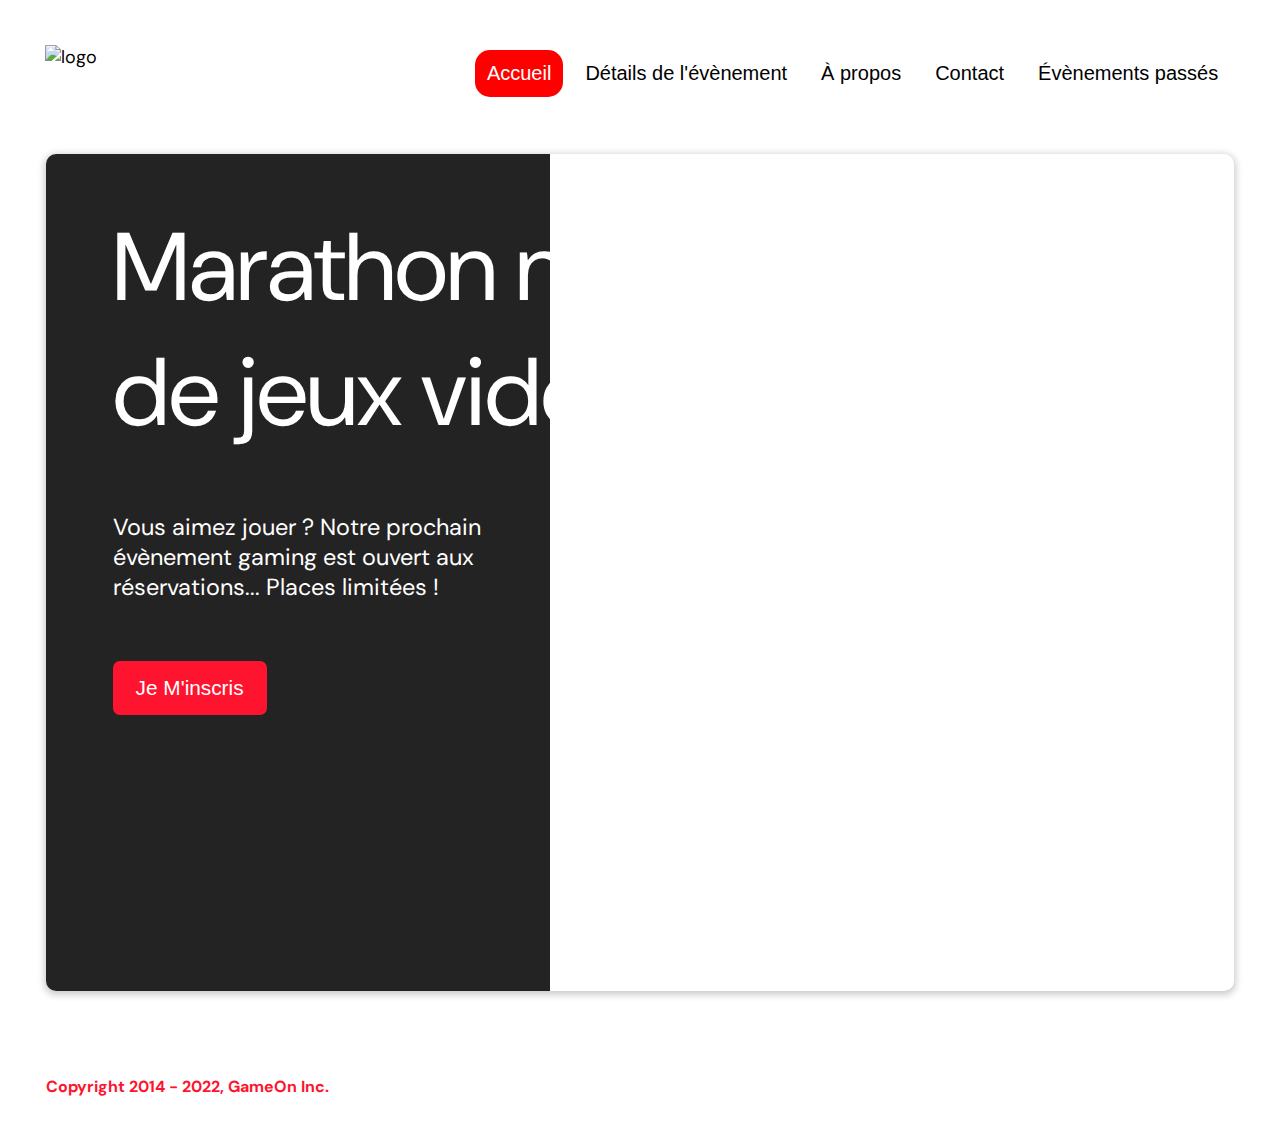
==== starterOnly/index.html @ f7db4648 "finish" ====
<!DOCTYPE html>
<html lang="en">
  <head>
    <meta charset="utf-8" />
    <title>Reservation</title>
    <meta name="viewport" content="width=device-width,initial-scale=1" />
    <link rel="stylesheet" href="modal.css" />
    <link rel="stylesheet" href="https://cdnjs.cloudflare.com/ajax/libs/font-awesome/4.7.0/css/font-awesome.min.css">
    <link
      href="https://fonts.googleapis.com/css?family=DM+Sans"
      rel="stylesheet"
    />
  </head>
  <body>
    <div class="topnav" id="myTopnav">
      <div class="header-logo">
      <img alt="logo" src="Logo.png" width="auto" height="auto" />
    </div>
    <div class="main-navbar">
      
      <a href="#" class="active"><span>Accueil</span></a>
      <a href="#"><span>Détails de l'évènement</span></a>
      <a href="#"><span>À propos</span></a>
      <a href="#"><span>Contact</span></a>
      <a href="#"><span>Évènements passés</span></a>
      <a href="javascript:void(0);" class="icon" onclick="editNav()">
        <i class="fa fa-bars"></i>
      </a>
    </div>
    </div>
  </div>
    <main>
      <div class="hero-section">
        <div class="hero-content">
          <h1 class="hero-headline">
            Marathon national<br>
            de jeux vidéos
          </h1>
          <p class="hero-text">
            Vous aimez jouer ? Notre prochain évènement gaming est ouvert
            aux réservations... Places limitées !
          </p>
          <button class="btn-signup modal-btn">
            je m'inscris
          </button>
        </div>
        <div class="hero-img">
          <img src="./bg_img.jpg" alt="img" />
        </div>
        <button class="btn-signup modal-btn">
          je m'inscris
        </button>
      </div>
      <div id="finModal" class="bground" style="width: 530; height: 850;">
        <div class="content" style="width: 530; height: 850;">
          <span class="close"></span>
          <div class="modal-body" >

            
          <form> 
            <h1 style="text-align: center; margin-bottom: 250px; margin-top: 250px;">Merci pour votre Inscription</h1>
            <input
            class="btn-submit"
            type="submit"
            
            value="Fermer"
          />
        </form>
          </div>

          </div>
        </div>
        
      <div id="mainModal" class="bground">
        <div class="content">
          <span id="closeMainModal" class="close"></span>
          <div class="modal-body">
            <form
              name="reserve"
              action="index.html"
              method="get"
              onsubmit="return validate();"
            >
              <div
                class="formData">
                <label for="first">Prénom</label><br>
                <input
                  class="text-control"
                  type="text"
                  id="firstName"
                  name="firstName"
                  minlength="2"
                /><br>
                <p id="errorFirstName" class="error-message">Veuillez entrer 2 caractères ou plus pour le champ du prenom.</p>
              </div>
              <div
                class="formData">
                <label for="lastName">Nom</label><br>
                <input
                  class="text-control"
                  type="text"
                  id="lastName"
                  name="lastName"
                /><br>
                <p id="errorLastName" class="error-message">Veuillez entrer 2 caractères ou plus pour le champ du nom.</p>
              </div>
              <div
                class="formData">
                <label for="email">E-mail</label><br>
                <input
                  class="text-control"
                  type="email"
                  id="email"
                  name="email"
                /><br>
                <p id="error-email" class="error-message">Veuillez entrer votre email!</p>
              </div>
              <div
                class="formData">
                <label for="birthdate">Date de naissance</label><br>
                <input
                  class="text-control"
                  type="date"
                  id="birthdate"
                  name="birthdate"
                  value="2018-07-22"
                  min="1920-01-01"
                  max="2008-01-01"
                /><br>
                <p id="error-birthdate" class="error-message">Veuillez entrer votre date de naissance!</p>
              </div>
              <div
                class="formData">
                <label for="quantity">À combien de tournois GameOn avez-vous déjà participé ?</label><br>
                <input type="number" class="text-control" id="quantity" name="quantity" min="0" max="99">
                <p id="error-quantity" class="error-message">Veuillez entrer la bonne quantité!</p>
              </div>
              <p class="text-label">A quel tournoi souhaitez-vous participer cette année ?</p>
              <div
                class="formData">
                <input
                  class="checkbox-input"
                  type="radio"
                  id="location1"
                  name="location"
                  value="New York"
                />
                <label class="checkbox-label" for="location1">
                  <span class="checkbox-icon"></span>
                  New York</label
                >
                <input
                  class="checkbox-input"
                  type="radio"
                  id="location2"
                  name="location"
                  value="San Francisco"
                />
                <label class="checkbox-label" for="location2">
                  <span class="checkbox-icon"></span>
                  San Francisco</label
                >
                <input
                  class="checkbox-input"
                  type="radio"
                  id="location3"
                  name="location"
                  value="Seattle"
                />
                <label class="checkbox-label" for="location3">
                  <span class="checkbox-icon"></span>
                  Seattle</label
                >
                <input
                  class="checkbox-input"
                  type="radio"
                  id="location4"
                  name="location"
                  value="Chicago"
                />
                <label class="checkbox-label" for="location4">
                  <span class="checkbox-icon"></span>
                  Chicago</label
                >
                <input
                  class="checkbox-input"
                  type="radio"
                  id="location5"
                  name="location"
                  value="Boston"
                />
                <label class="checkbox-label" for="location5">
                  <span class="checkbox-icon"></span>
                  Boston</label
                >
                <input
                  class="checkbox-input"
                  type="radio"
                  id="location6"
                  name="location"
                  value="Portland"
                />
                <label class="checkbox-label" for="location6">
                  <span class="checkbox-icon"></span>
                  Portland</label
                >
                <br>
                <p id="error-radio" class="error-message">Veuillez selectionner une ville!</p>

              </div>

              <div
                class="formData">
                <input
                  class="checkbox-input"
                  type="checkbox"
                  id="checkbox1"
                />
                <label class="checkbox2-label" for="checkbox1" required>
                  <span class="checkbox-icon"></span>
                  J'ai lu et accepté les conditions d'utilisation.
                </label>
                <br>
                <p id="error-accepted" class="error-message">Veuillez acceptez les conditions générales</p>
                <input class="checkbox-input" type="checkbox" id="checkbox2" />
                <label class="checkbox2-label" for="checkbox2">
                  <span class="checkbox-icon"></span>
                  Je souhaite être prévenu des prochains évènements.
                </label>
                <br>
              </div>
              <input
                id="btn-validation"
                class="btn-submit"
                type="submit"
                
                value="C'est parti"
              />
            </form>
            <p id="success" style="color:green;font-size:16px; display:none;">Merci ! Votre réservation a été reçue.</p>
          </div>

        </div>
        
      </div>
    </main>
    <footer>
      <p class="copyrights">
        Copyright 2014 - 2022, GameOn Inc.
      </p>
    </footer>
    <script src="script/validation.js" type="module"></script> 
    <script src="script/modal.js" type="module"></script> 
   
  </body>
</html>
---- starterOnly/modal.css ----
:root {
  --font-default: "DM Sans", Arial, Helvetica, sans-serif;
  --font-slab: var(--font-default);
  --modal-duration: 0.8s;
}
* {
  box-sizing: border-box;
  margin: 0;
  padding: 0;
}
/* Landing Page */

body {
  margin: 0;
  display: flex;
  flex-direction: column;
  background-image: url("background.png");
  font-family: var(--font-default);
  font-size: 18px;
  max-width: 1300px;
  margin: 0 auto;
}

p {
  margin-bottom: 0;
  padding: 0.5vw;
}

img {
  padding-right: 1rem;
}

.topnav {
  overflow: hidden;
  margin: 3.5%;
}
.header-logo {
    float: left;
}
.main-navbar {
    float: right;
}
.topnav a {
  float: left;
  display: block;
  color: #000000;
  text-align: center;
  padding: 12px 12px;
  margin: 5px;
  text-decoration: none;
  font-size: 20px;
  font-family: Roboto, sans-serif;
}

.topnav a:hover {
  background-color: #ff0000;
  color: #ffffff;
  border-radius: 15px;
}

.topnav a.active {
  background-color: #ff0000;
  color: #ffffff;
  border-radius: 15px;
}

.topnav .icon {
  display: none;
}

@media screen and (max-width: 768px) {
  .topnav a {display: none;}
  .topnav a.icon {
    float: right;
    display: block;
  }
}

@media screen and (max-width: 768px) {
  .topnav.responsive {position: relative;}
  .topnav.responsive .icon {
    position: absolute;
    right: 0;
    top: 0;
  }
  .topnav.responsive a {
    float: none;
    display: block;
    text-align: left;
  }
}



 @media screen and (max-width: 540px) {
  .topnav a {display: none;}
  .topnav a.icon {
    float: right;
    display: block;
    margin-top: -15px;
  }
} 

main {
  font-size: 130%;
  font-weight: bolder;
  color: black;
  padding-top: 0.5vw;
  padding-left: 2vw;
  padding-right: 2vw;
  margin: 1px 20px 15px;
  border-radius: 2rem;
  text-align: justify;


}

.modal-btn {
  font-size: 145%;
  background: #fe142f;
  display: flex;
  margin: auto;
  padding: 2em;
  color: #fff;
  padding: 0.75rem 2.5rem;
  border-radius: 1rem;
  cursor: pointer;
}

.modal-btn:hover {
  background: #3876ac;
}

.footer {
  margin: 20px;
  padding: 10px;
  font-family: var(--font-slab);
}

/* Modal form */

.button {
  background: #fe142f;
  margin-top: 0.5em;
  padding: 1em;
  color: #fff;
  border-radius: 15px;
  cursor: pointer;
  font-size: 16px;
}

.button:hover {
  background: #3876ac;
}

.smFont {
  font-size: 16px;
}

.bground {
  display: none;
  position: fixed;
  z-index: 1;
  left: 0;
  top: 0;
  height: 100%;
  width: 100%;
  overflow: auto;
  background-color: rgba(26, 39, 156, 0.4);
}

.content {
  margin: 5% auto;
  width: 100%;
  max-width: 500px;
  animation-name: modalopen;
  animation-duration: var(--modal-duration);
  background: #232323;
  border-radius: 10px;
  overflow: hidden;
  position: relative;
  color: #fff;
  padding-top: 10px;
}

.modal-body {
  padding: 15px 8%;
  margin: 15px auto;
}

label {
  font-family: var(--font-default);
  font-size: 17px;
  font-weight: normal;
  display: inline-block;
  margin-bottom: 11px;
}
input {
  padding: 8px;
  border: 0.8px solid #ccc;
  outline: none;
}
.text-control {
  margin: 0;
  padding: 8px;
  width: 100%;
  border-radius: 8px;
  font-size: 20px;
  height: 48px;
}
.formData[data-error]::after {
  content: attr(data-error);
  font-size: 0.4em;
  color: #e54858;
  display: block;
  margin-top: 7px;
  margin-bottom: 7px;
  text-align: right;
  line-height: 0.3;
  opacity: 0;
  transition: 0.3s;
}
.formData[data-error-visible="true"]::after {
  opacity: 1;
}
.formData[data-error-visible="true"] .text-control {
  border: 2px solid #e54858;
}
/* 
input[data-error]::after {
    content: attr(data-error);
    font-size: 0.4em;
    color: red;
} */
.checkbox-label,
.checkbox2-label {
  position: relative;
  margin-left: 36px;
  font-size: 12px;
  font-weight: normal;
}
.checkbox-label .checkbox-icon,
.checkbox2-label .checkbox-icon {
  display: block;
  width: 20px;
  height: 20px;
  border: 2px solid #279e7a;
  border-radius: 50%;
  text-indent: 29px;
  white-space: nowrap;
  position: absolute;
  left: -30px;
  top: -1px;
  transition: 0.3s;
}
.checkbox-label .checkbox-icon::after,
.checkbox2-label .checkbox-icon::after {
  content: "";
  width: 13px;
  height: 13px;
  background-color: #279e7a;
  border-radius: 50%;
  text-indent: 29px;
  white-space: nowrap;
  position: absolute;
  left: 50%;
  top: 50%;
  transform: translate(-50%, -50%);
  transition: 0.3s;
  opacity: 0;
}
.checkbox-input {
  display: none;
}
.checkbox-input:checked + .checkbox-label .checkbox-icon::after,
.checkbox-input:checked + .checkbox2-label .checkbox-icon::after {
  opacity: 1;
}
.checkbox-input:checked + .checkbox2-label .checkbox-icon {
  background: #279e7a;
}
.checkbox2-label .checkbox-icon {
  border-radius: 4px;
  border: 0;
  background: #c4c4c4;
}
.checkbox2-label .checkbox-icon::after {
  width: 7px;
  height: 4px;
  border-radius: 2px;
  background: transparent;
  border: 2px solid transparent;
  border-bottom-color: #fff;
  border-left-color: #fff;
  transform: rotate(-55deg);
  left: 21%;
  top: 19%;
}
.close {
  position: absolute;
  right: 15px;
  top: 15px;
  width: 32px;
  height: 32px;
  opacity: 1;
  cursor: pointer;
  transform: scale(0.7);
}
.close:before,
.close:after {
  position: absolute;
  left: 15px;
  content: " ";
  height: 33px;
  width: 3px;
  background-color: #fff;
}
.close:before {
  transform: rotate(45deg);
}
.close:after {
  transform: rotate(-45deg);
}
.btn-submit,
.btn-signup {
  background: #fe142f;
  display: block;
  margin: 0 auto;
  border-radius: 7px;
  font-size: 1rem;
  padding: 12px 82px;
  color: #fff;
  cursor: pointer;
  border: 0;
}
/* custom select styles */
.custom-select {
  position: relative;
  font-family: Arial;
  font-size: 1.1rem;
  font-weight: normal;
}

.custom-select select {
  display: none;
}
.select-selected {
  background-color: #fff;
}

/* Style the arrow inside the select element: */
.select-selected:after {
  position: absolute;
  content: "";
  top: 10px;
  right: 13px;
  width: 11px;
  height: 11px;
  border: 3px solid transparent;
  border-bottom-color: #f00;
  border-left-color: #f00;
  transform: rotate(-48deg);
  border-radius: 5px 0 5px 0;
}

/* Point the arrow upwards when the select box is open (active): */
.select-selected.select-arrow-active:after {
  transform: rotate(135deg);
  top: 13px;
}

.select-items div,
.select-selected {
  color: #000;
  padding: 11px 16px;
  border: 1px solid transparent;
  border-color: transparent transparent rgba(0, 0, 0, 0.1) transparent;
  cursor: pointer;
  border-radius: 8px;
  height: 48px;
}

/* Style items (options): */
.select-items {
  position: absolute;
  background-color: #fff;
  top: 89%;
  left: 0;
  right: 0;
  z-index: 99;
}

/* Hide the items when the select box is closed: */
.select-hide {
  display: none;
}

.select-items div:hover,
.same-as-selected {
  background-color: rgba(0, 0, 0, 0.1);
}
/* custom select end */
.text-label {
  font-weight: normal;
  font-size: 16px;
}
.hero-section {
  min-height: 93vh;
  border-radius: 10px;
  display: grid;
  grid-template-columns: repeat(12, 1fr);
  overflow: hidden;
  box-shadow: 0 2px 7px 2px rgba(0, 0, 0, 0.2);
  margin-bottom: 10px;
}
.hero-content {
  padding: 51px 67px;
  grid-column: span 4;
  background: #232323;
  color: #fff;
  position: relative;
  text-align: left;
  min-width: 424px;
}
.hero-content::after {
  content: "";
  width: 100%;
  height: 100%;
  background: #232323;
  position: absolute;
  right: -80px;
  top: 0;
}
.hero-content > * {
  position: relative;
  z-index: 1;
}
.hero-headline {
  font-size: 6rem;
  font-weight: normal;
  white-space: nowrap;
}
.hero-text {
  width: 146%;
  font-weight: normal;
  margin-top: 57px;
  padding: 0;
}
.btn-signup {
  outline: none;
  text-transform: capitalize;
  font-size: 1.3rem;
  padding: 15px 23px;
  margin: 0;
  margin-top: 59px;
}
.hero-img {
  grid-column: span 8;
}
.hero-img img {
  width: 100%;
  height: 100%;
  display: block;
  padding: 0;
}
.copyrights {
  color: #fe142f;
  padding: 0;
  font-size: 1rem;
  margin: 60px 0 30px;
  font-weight: bolder;
}
.hero-section > .btn-signup {
  display: none;
}
footer {
  padding-left: 2vw;
  padding-right: 2vw;
  margin: 0 20px;
}
@media screen and (max-width: 800px) {
  .hero-section {
    display: block;
    box-shadow: unset;
  }
  .hero-content {
    background: #fff;
    color: #000;
    padding: 20px;
  }
  .hero-content::after {
    content: unset;
  }
  .hero-content .btn-signup {
    display: none;
  }
  .hero-headline {
    font-size: 4.5rem;
    white-space: normal;
  }
  .hero-text {
    width: unset;
    font-size: 1.5rem;
  }
  .hero-img img {
    border-radius: 10px;
    margin-top: 40px;
  }
  .hero-section > .btn-signup {
    display: block;
    margin: 32px auto 10px;
    padding: 12px 35px;
  }
  .copyrights {
    margin-top: 50px;
    text-align: center;
  }
}

@keyframes modalopen {
  from {
    opacity: 0;
    transform: translateY(-150px);
  }
  to {
    opacity: 1;
  }
}



.error-message{

  color:red;
  font-size: 14px;
  display: none;
}

.border-red{
  border-width: 3px;
  border-color: #f00;
}
.border-green{
  border-width: 3px;
  border-color: green;
}
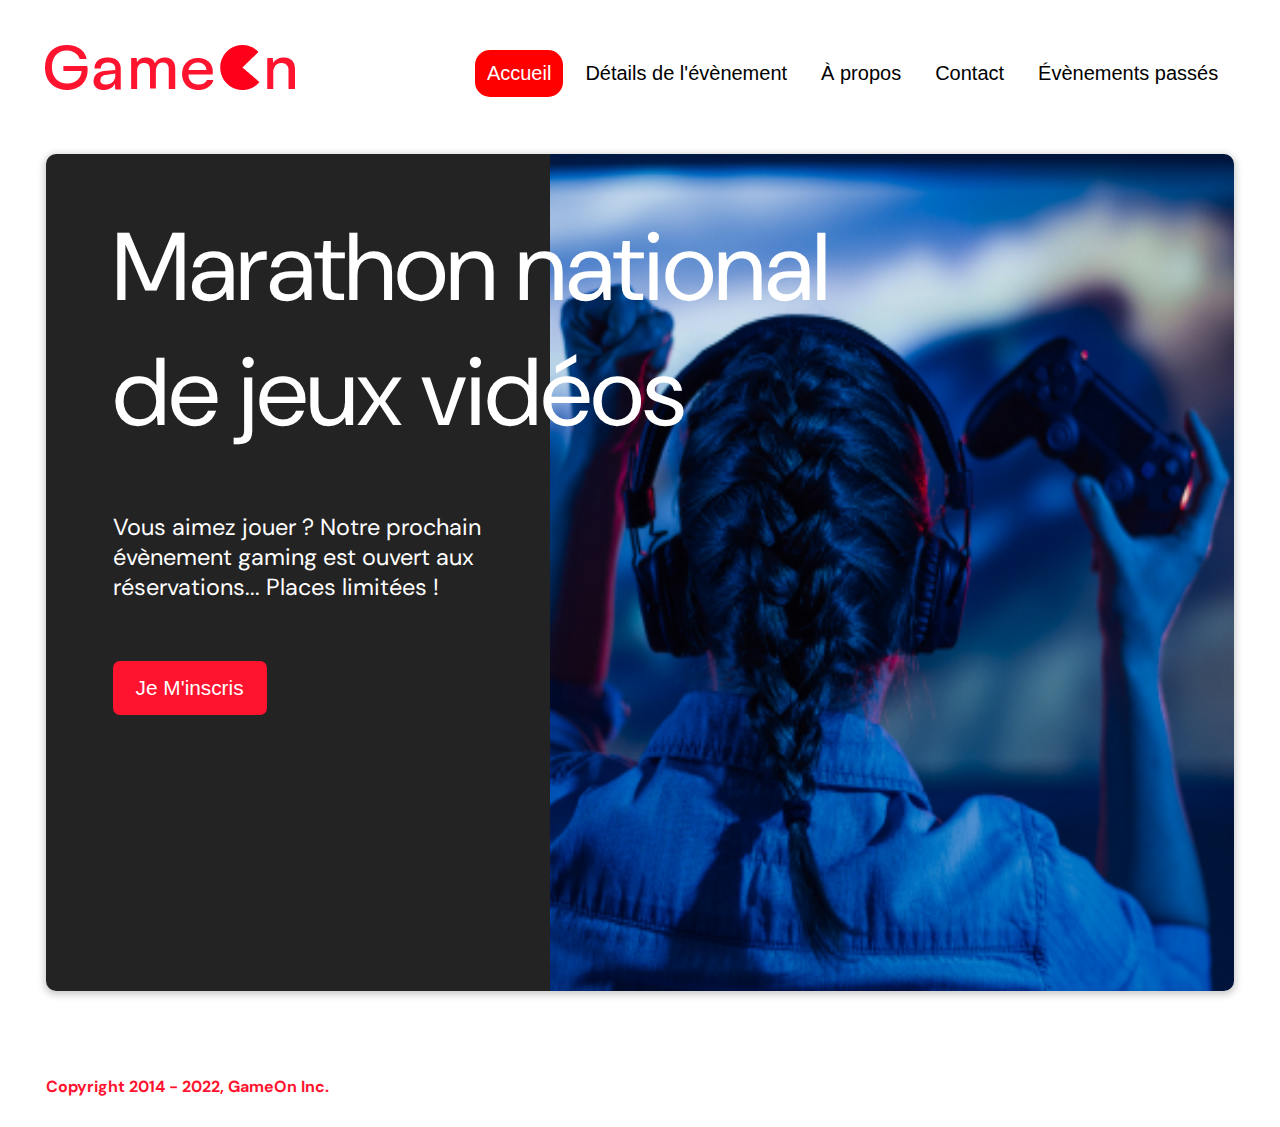
==== commit 906579f4: "move file" ====
--- a/starterOnly/index.html
+++ b/starterOnly/index.html
@@ -1,256 +1,160 @@
 <!DOCTYPE html>
 <html lang="en">
-  <head>
-    <meta charset="utf-8" />
-    <title>Reservation</title>
-    <meta name="viewport" content="width=device-width,initial-scale=1" />
-    <link rel="stylesheet" href="modal.css" />
-    <link rel="stylesheet" href="https://cdnjs.cloudflare.com/ajax/libs/font-awesome/4.7.0/css/font-awesome.min.css">
-    <link
-      href="https://fonts.googleapis.com/css?family=DM+Sans"
-      rel="stylesheet"
-    />
-  </head>
-  <body>
-    <div class="topnav" id="myTopnav">
-      <div class="header-logo">
-      <img alt="logo" src="Logo.png" width="auto" height="auto" />
-    </div>
-    <div class="main-navbar">
-      
-      <a href="#" class="active"><span>Accueil</span></a>
-      <a href="#"><span>Détails de l'évènement</span></a>
-      <a href="#"><span>À propos</span></a>
-      <a href="#"><span>Contact</span></a>
-      <a href="#"><span>Évènements passés</span></a>
-      <a href="javascript:void(0);" class="icon" onclick="editNav()">
-        <i class="fa fa-bars"></i>
-      </a>
-    </div>
-    </div>
-  </div>
-    <main>
-      <div class="hero-section">
-        <div class="hero-content">
-          <h1 class="hero-headline">
-            Marathon national<br>
-            de jeux vidéos
-          </h1>
-          <p class="hero-text">
-            Vous aimez jouer ? Notre prochain évènement gaming est ouvert
-            aux réservations... Places limitées !
-          </p>
-          <button class="btn-signup modal-btn">
-            je m'inscris
-          </button>
+    <head>
+        <meta charset="utf-8" />
+        <title>Reservation</title>
+        <meta name="viewport" content="width=device-width,initial-scale=1" />
+        <link rel="stylesheet" href="modal.css" />
+        <link rel="stylesheet" href="https://cdnjs.cloudflare.com/ajax/libs/font-awesome/4.7.0/css/font-awesome.min.css" />
+        <script src="script/validation.js" type="module"></script>
+        <script src="script/modal.js" type="module"></script>
+        <link href="https://fonts.googleapis.com/css?family=DM+Sans" rel="stylesheet" />
+    </head>
+    <body>
+        <div class="topnav" id="myTopnav">
+            <div class="header-logo">
+                <img alt="logo" src="Logo.png" />
+            </div>
+            <div class="main-navbar">
+                <a href="#" class="active"><span>Accueil</span></a>
+                <a href="#"><span>Détails de l'évènement</span></a>
+                <a href="#"><span>À propos</span></a>
+                <a href="#"><span>Contact</span></a>
+                <a href="#"><span>Évènements passés</span></a>
+                <a href="javascript:void(0);" class="icon" onclick="editNav()">
+                    <i class="fa fa-bars"></i>
+                </a>
+            </div>
         </div>
-        <div class="hero-img">
-          <img src="./bg_img.jpg" alt="img" />
-        </div>
-        <button class="btn-signup modal-btn">
-          je m'inscris
-        </button>
-      </div>
-      <div id="finModal" class="bground" style="width: 530; height: 850;">
-        <div class="content" style="width: 530; height: 850;">
-          <span class="close"></span>
-          <div class="modal-body" >
+        <main>
+            <div class="hero-section">
+                <div class="hero-content">
+                    <h1 class="hero-headline">
+                        Marathon national<br />
+                        de jeux vidéos
+                    </h1>
+                    <p class="hero-text">
+                        Vous aimez jouer ? Notre prochain évènement gaming est ouvert aux réservations... Places limitées !
+                    </p>
+                    <button class="btn-signup modal-btn">je m'inscris</button>
+                </div>
+                <div class="hero-img">
+                    <img src="./bg_img.jpg" alt="img" />
+                </div>
+                <button class="btn-signup modal-btn">je m'inscris</button>
+            </div>
+            <div id="finModal" class="bground" style="width: 530px; height: 850px">
+                <div class="content" style="width: 530px; height: 850px">
+                    <span class="close"></span>
+                    <div class="modal-body">
+                        <form>
+                            <h1 style="text-align: center; margin-bottom: 250px; margin-top: 250px">Merci pour votre Inscription</h1>
+                            <input class="btn-submit" type="submit" value="Fermer" />
+                        </form>
+                    </div>
+                </div>
+            </div>
 
-            
-          <form> 
-            <h1 style="text-align: center; margin-bottom: 250px; margin-top: 250px;">Merci pour votre Inscription</h1>
-            <input
-            class="btn-submit"
-            type="submit"
-            
-            value="Fermer"
-          />
-        </form>
-          </div>
+            <div id="mainModal" class="bground">
+                <div class="content">
+                    <span id="closeMainModal" class="close"></span>
+                    <div class="modal-body">
+                        <form name="reserve" action="index.html" method="get" onsubmit="return validate();">
+                            <div class="formData">
+                                <label class="first">Prénom</label><br />
+                                <input class="text-control" type="text" id="firstName" name="firstName" minlength="2" /><br />
+                                <p id="errorFirstName" class="error-message">
+                                    Veuillez entrer 2 caractères ou plus pour le champ du prenom.
+                                </p>
+                            </div>
+                            <div class="formData">
+                                <label for="lastName">Nom</label><br />
+                                <input class="text-control" type="text" id="lastName" name="lastName" /><br />
+                                <p id="errorLastName" class="error-message">Veuillez entrer 2 caractères ou plus pour le champ du nom.</p>
+                            </div>
+                            <div class="formData">
+                                <label for="email">E-mail</label><br />
+                                <input class="text-control" type="email" id="email" name="email" /><br />
+                                <p id="error-email" class="error-message">Veuillez entrer votre email!</p>
+                            </div>
+                            <div class="formData">
+                                <label for="birthdate">Date de naissance</label><br />
+                                <input
+                                    class="text-control"
+                                    type="date"
+                                    id="birthdate"
+                                    name="birthdate"
+                                    value="2018-07-22"
+                                    min="1920-01-01"
+                                    max="2008-01-01"
+                                /><br />
+                                <p id="error-birthdate" class="error-message">Veuillez entrer votre date de naissance!</p>
+                            </div>
+                            <div class="formData">
+                                <label for="quantity">À combien de tournois GameOn avez-vous déjà participé ?</label><br />
+                                <input type="number" class="text-control" id="quantity" name="quantity" min="0" max="99" />
+                                <p id="error-quantity" class="error-message">Veuillez entrer la bonne quantité!</p>
+                            </div>
+                            <p class="text-label">A quel tournoi souhaitez-vous participer cette année ?</p>
+                            <div class="formData">
+                                <input class="checkbox-input" type="radio" id="location1" name="location" value="New York" />
+                                <label class="checkbox-label" for="location1">
+                                    <span class="checkbox-icon"></span>
+                                    New York</label
+                                >
+                                <input class="checkbox-input" type="radio" id="location2" name="location" value="San Francisco" />
+                                <label class="checkbox-label" for="location2">
+                                    <span class="checkbox-icon"></span>
+                                    San Francisco</label
+                                >
+                                <input class="checkbox-input" type="radio" id="location3" name="location" value="Seattle" />
+                                <label class="checkbox-label" for="location3">
+                                    <span class="checkbox-icon"></span>
+                                    Seattle</label
+                                >
+                                <input class="checkbox-input" type="radio" id="location4" name="location" value="Chicago" />
+                                <label class="checkbox-label" for="location4">
+                                    <span class="checkbox-icon"></span>
+                                    Chicago</label
+                                >
+                                <input class="checkbox-input" type="radio" id="location5" name="location" value="Boston" />
+                                <label class="checkbox-label" for="location5">
+                                    <span class="checkbox-icon"></span>
+                                    Boston</label
+                                >
+                                <input class="checkbox-input" type="radio" id="location6" name="location" value="Portland" />
+                                <label class="checkbox-label" for="location6">
+                                    <span class="checkbox-icon"></span>
+                                    Portland</label
+                                >
+                                <br />
+                                <p id="error-radio" class="error-message">Veuillez selectionner une ville!</p>
+                            </div>
 
-          </div>
-        </div>
-        
-      <div id="mainModal" class="bground">
-        <div class="content">
-          <span id="closeMainModal" class="close"></span>
-          <div class="modal-body">
-            <form
-              name="reserve"
-              action="index.html"
-              method="get"
-              onsubmit="return validate();"
-            >
-              <div
-                class="formData">
-                <label for="first">Prénom</label><br>
-                <input
-                  class="text-control"
-                  type="text"
-                  id="firstName"
-                  name="firstName"
-                  minlength="2"
-                /><br>
-                <p id="errorFirstName" class="error-message">Veuillez entrer 2 caractères ou plus pour le champ du prenom.</p>
-              </div>
-              <div
-                class="formData">
-                <label for="lastName">Nom</label><br>
-                <input
-                  class="text-control"
-                  type="text"
-                  id="lastName"
-                  name="lastName"
-                /><br>
-                <p id="errorLastName" class="error-message">Veuillez entrer 2 caractères ou plus pour le champ du nom.</p>
-              </div>
-              <div
-                class="formData">
-                <label for="email">E-mail</label><br>
-                <input
-                  class="text-control"
-                  type="email"
-                  id="email"
-                  name="email"
-                /><br>
-                <p id="error-email" class="error-message">Veuillez entrer votre email!</p>
-              </div>
-              <div
-                class="formData">
-                <label for="birthdate">Date de naissance</label><br>
-                <input
-                  class="text-control"
-                  type="date"
-                  id="birthdate"
-                  name="birthdate"
-                  value="2018-07-22"
-                  min="1920-01-01"
-                  max="2008-01-01"
-                /><br>
-                <p id="error-birthdate" class="error-message">Veuillez entrer votre date de naissance!</p>
-              </div>
-              <div
-                class="formData">
-                <label for="quantity">À combien de tournois GameOn avez-vous déjà participé ?</label><br>
-                <input type="number" class="text-control" id="quantity" name="quantity" min="0" max="99">
-                <p id="error-quantity" class="error-message">Veuillez entrer la bonne quantité!</p>
-              </div>
-              <p class="text-label">A quel tournoi souhaitez-vous participer cette année ?</p>
-              <div
-                class="formData">
-                <input
-                  class="checkbox-input"
-                  type="radio"
-                  id="location1"
-                  name="location"
-                  value="New York"
-                />
-                <label class="checkbox-label" for="location1">
-                  <span class="checkbox-icon"></span>
-                  New York</label
-                >
-                <input
-                  class="checkbox-input"
-                  type="radio"
-                  id="location2"
-                  name="location"
-                  value="San Francisco"
-                />
-                <label class="checkbox-label" for="location2">
-                  <span class="checkbox-icon"></span>
-                  San Francisco</label
-                >
-                <input
-                  class="checkbox-input"
-                  type="radio"
-                  id="location3"
-                  name="location"
-                  value="Seattle"
-                />
-                <label class="checkbox-label" for="location3">
-                  <span class="checkbox-icon"></span>
-                  Seattle</label
-                >
-                <input
-                  class="checkbox-input"
-                  type="radio"
-                  id="location4"
-                  name="location"
-                  value="Chicago"
-                />
-                <label class="checkbox-label" for="location4">
-                  <span class="checkbox-icon"></span>
-                  Chicago</label
-                >
-                <input
-                  class="checkbox-input"
-                  type="radio"
-                  id="location5"
-                  name="location"
-                  value="Boston"
-                />
-                <label class="checkbox-label" for="location5">
-                  <span class="checkbox-icon"></span>
-                  Boston</label
-                >
-                <input
-                  class="checkbox-input"
-                  type="radio"
-                  id="location6"
-                  name="location"
-                  value="Portland"
-                />
-                <label class="checkbox-label" for="location6">
-                  <span class="checkbox-icon"></span>
-                  Portland</label
-                >
-                <br>
-                <p id="error-radio" class="error-message">Veuillez selectionner une ville!</p>
-
-              </div>
-
-              <div
-                class="formData">
-                <input
-                  class="checkbox-input"
-                  type="checkbox"
-                  id="checkbox1"
-                />
-                <label class="checkbox2-label" for="checkbox1" required>
-                  <span class="checkbox-icon"></span>
-                  J'ai lu et accepté les conditions d'utilisation.
-                </label>
-                <br>
-                <p id="error-accepted" class="error-message">Veuillez acceptez les conditions générales</p>
-                <input class="checkbox-input" type="checkbox" id="checkbox2" />
-                <label class="checkbox2-label" for="checkbox2">
-                  <span class="checkbox-icon"></span>
-                  Je souhaite être prévenu des prochains évènements.
-                </label>
-                <br>
-              </div>
-              <input
-                id="btn-validation"
-                class="btn-submit"
-                type="submit"
-                
-                value="C'est parti"
-              />
-            </form>
-            <p id="success" style="color:green;font-size:16px; display:none;">Merci ! Votre réservation a été reçue.</p>
-          </div>
-
-        </div>
-        
-      </div>
-    </main>
-    <footer>
-      <p class="copyrights">
-        Copyright 2014 - 2022, GameOn Inc.
-      </p>
-    </footer>
-    <script src="script/validation.js" type="module"></script> 
-    <script src="script/modal.js" type="module"></script> 
-   
-  </body>
+                            <div class="formData">
+                                <input class="checkbox-input" type="checkbox" id="checkbox1" />
+                                <label class="checkbox2-label" for="checkbox1">
+                                    <span class="checkbox-icon"></span>
+                                    J'ai lu et accepté les conditions d'utilisation.
+                                </label>
+                                <br />
+                                <p id="error-accepted" class="error-message">Veuillez acceptez les conditions générales</p>
+                                <input class="checkbox-input" type="checkbox" id="checkbox2" />
+                                <label class="checkbox2-label" for="checkbox2">
+                                    <span class="checkbox-icon"></span>
+                                    Je souhaite être prévenu des prochains évènements.
+                                </label>
+                                <br />
+                            </div>
+                            <input id="btn-validation" class="btn-submit" type="submit" value="C'est parti" />
+                        </form>
+                        <p id="success" style="color: green; font-size: 16px; display: none">Merci ! Votre réservation a été reçue.</p>
+                    </div>
+                </div>
+            </div>
+        </main>
+        <footer>
+            <p class="copyrights">Copyright 2014 - 2022, GameOn Inc.</p>
+        </footer>
+    </body>
 </html>
